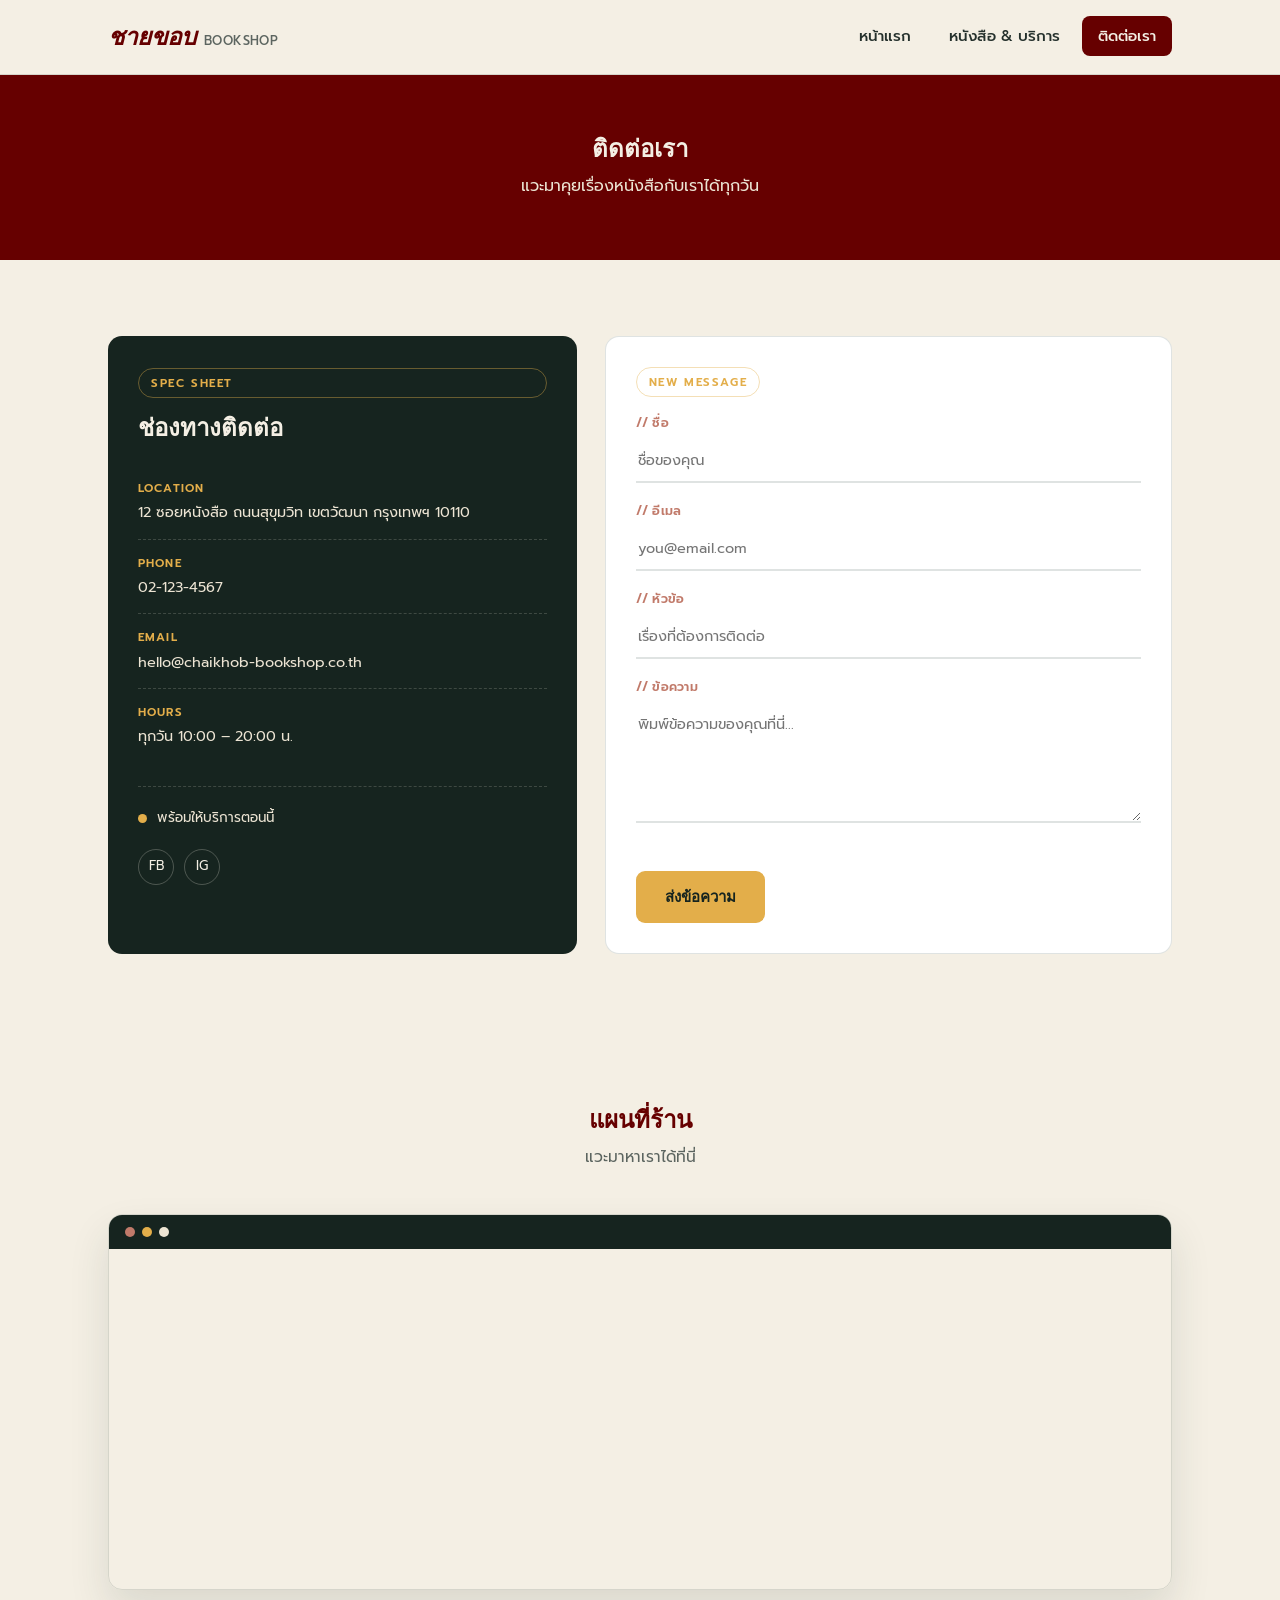
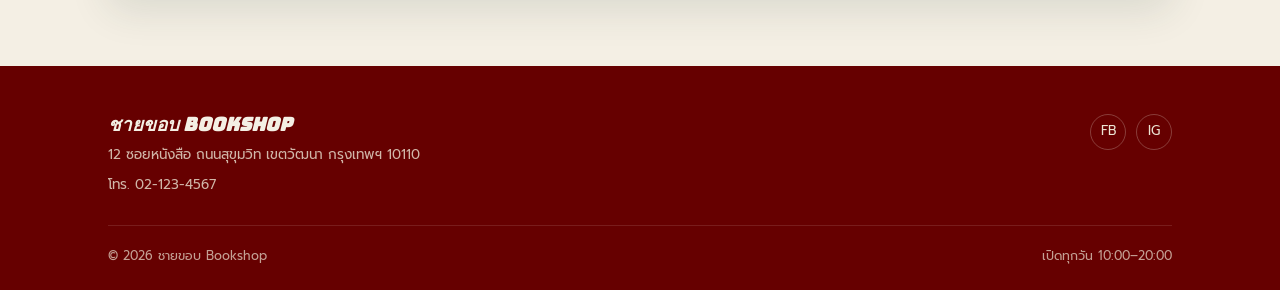
==== contact.html @ 897c46ed "Add files via upload" ====
<!DOCTYPE html>
<html lang="th">
<head>
<meta charset="UTF-8">
<meta name="viewport" content="width=device-width, initial-scale=1.0">
<title>ติดต่อเรา — ชายขอบ Bookshop</title>
<link href="https://fonts.googleapis.com/css2?family=Fraunces:ital,wght@0,600;0,700;1,500&family=Work+Sans:wght@400;500;600&family=IBM+Plex+Mono:wght@500;600&display=swap" rel="stylesheet">

<link rel="preconnect" href="https://fonts.googleapis.com">
<link rel="preconnect" href="https://fonts.gstatic.com" crossorigin>
<link href="https://fonts.googleapis.com/css2?family=Bungee&family=Prompt:ital,wght@0,100;0,200;0,300;0,400;0,500;0,600;0,700;0,800;0,900;1,100;1,200;1,300;1,400;1,500;1,600;1,700;1,800;1,900&display=swap" rel="stylesheet">

<link rel="stylesheet" href="css/style.css">
</head>
<body>

  <header class="site-header">
    <nav class="navbar">
      <a href="index.html" class="brand">ชายขอบ <span class="brand-sub">BOOKSHOP</span></a>
      <ul class="nav-links">
        <li><a href="index.html">หน้าแรก</a></li>
        <li><a href="menu.html">หนังสือ &amp; บริการ</a></li>
        <li><a href="contact.html" class="active">ติดต่อเรา</a></li>
      </ul>
    </nav>
  </header>

  <main>

    <section class="page-header">
      <div class="wrap">
        <h1>ติดต่อเรา</h1>
        <p>แวะมาคุยเรื่องหนังสือกับเราได้ทุกวัน</p>
      </div>
    </section>

    <section class="section contact-section">
      <div class="wrap">
        <div class="contact-console">

          <div class="spec-panel">
            <span class="spec-tag">SPEC SHEET</span>
            <h2 class="spec-title">ช่องทางติดต่อ</h2>

            <ul class="spec-list">
              <li>
                <span class="spec-key">LOCATION</span>
                <span class="spec-val">12 ซอยหนังสือ ถนนสุขุมวิท เขตวัฒนา กรุงเทพฯ 10110</span>
              </li>
              <li>
                <span class="spec-key">PHONE</span>
                <span class="spec-val">02-123-4567</span>
              </li>
              <li>
                <span class="spec-key">EMAIL</span>
                <span class="spec-val">hello@chaikhob-bookshop.co.th</span>
              </li>
              <li>
                <span class="spec-key">HOURS</span>
                <span class="spec-val">ทุกวัน 10:00 – 20:00 น.</span>
              </li>
            </ul>

            <div class="status-line">
              <span class="status-dot" aria-hidden="true"></span>
              พร้อมให้บริการตอนนี้
            </div>

            <div class="spec-social">
              <a href="#" aria-label="Facebook">FB</a>
              <a href="#" aria-label="Instagram">IG</a>
            </div>
          </div>

          <form class="console-form" action="#">
            <span class="spec-tag">NEW MESSAGE</span>
            <div class="form-row">
              <label for="name">// ชื่อ</label>
              <input type="text" id="name" name="name" placeholder="ชื่อของคุณ">
            </div>
            <div class="form-row">
              <label for="email">// อีเมล</label>
              <input type="email" id="email" name="email" placeholder="you@email.com">
            </div>
            <div class="form-row">
              <label for="subject">// หัวข้อ</label>
              <input type="text" id="subject" name="subject" placeholder="เรื่องที่ต้องการติดต่อ">
            </div>
            <div class="form-row">
              <label for="message">// ข้อความ</label>
              <textarea id="message" name="message" placeholder="พิมพ์ข้อความของคุณที่นี่..."></textarea>
            </div>
            <button type="submit" class="btn btn-primary">ส่งข้อความ</button>
          </form>

        </div>
      </div>
    </section>

    <section class="section map-section">
      <div class="wrap">
        <div class="section-head">
          <h2>แผนที่ร้าน</h2>
          <p>แวะมาหาเราได้ที่นี่</p>
        </div>
        <div class="map-frame">
          <div class="map-frame-bar">
            <span class="map-dot dot-a"></span>
            <span class="map-dot dot-b"></span>
            <span class="map-dot dot-c"></span>
          </div>
          <iframe
            src="https://www.google.com/maps?q=Sukhumvit,Bangkok,Thailand&output=embed"
            loading="lazy"
            title="แผนที่ตั้งร้าน"
            referrerpolicy="no-referrer-when-downgrade">
          </iframe>
        </div>
      </div>
    </section>

  </main>

  <footer class="site-footer">
    <div class="wrap">
      <div class="footer-top">
        <div class="footer-brand">
          <h3>ชายขอบ Bookshop</h3>
          <p>12 ซอยหนังสือ ถนนสุขุมวิท เขตวัฒนา กรุงเทพฯ 10110</p>
          <p>โทร. 02-123-4567</p>
        </div>
        <div class="footer-social">
          <a href="#" aria-label="Facebook">FB</a>
          <a href="#" aria-label="Instagram">IG</a>
        </div>
      </div>
      <div class="footer-bottom">
        <span>© 2026 ชายขอบ Bookshop</span>
        <span>เปิดทุกวัน 10:00–20:00</span>
      </div>
    </div>
  </footer>

</body>
</html>
---- css/style.css ----
/* =========================================================
   ชายขอบ Bookshop — style.css
   โทนสีหลัก 3 สี: red-blood green, gold, dusty rose
   ========================================================= */

:root{
  /* โทนสีหลัก (ไม่เกิน 3 สี) */
  --red-blood: #660000;
  --red-blood-deep: #16241f;
  --gold: #e3ae4a;
  --rose: #c17a6a;

  /* สีกลาง (neutral) */
  --cream: #f4efe4;
  --cream-soft: #ece4d3;
  --ink: #24302c;
  --ink-soft: #5c6560;
  --border: rgba(31,58,52,0.14);

  --font-display: "Bungee", sans-serif;
  --font-body: "Prompt", sans-serif;
  --font-mono: "Prompt", sans-serif;
  --font-product: "Oswald", sans-serif;

  --radius: 14px;
  --transition: 0.25s ease;
}

*{ box-sizing: border-box; margin: 0; padding: 0; }

html{ scroll-behavior: smooth; }

body{
  font-family: var(--font-body);
  background: var(--cream);
  color: var(--ink);
  line-height: 1.6;
}

img{ max-width: 100%; display: block; }
a{ color: inherit; text-decoration: none; }
ul{ list-style: none; }

.wrap{
  max-width: 1120px;
  margin: 0 auto;
  padding: 0 28px;
}

h1, h2, h3, h4{
  font-family: var(--font-display);
  color: var(--red-blood);
  line-height: 1.2;
}

/* =========================================================
   NAVBAR  (ใช้ Flexbox จุดที่ 1)
   ========================================================= */

.site-header{
  position: sticky;
  top: 0;
  z-index: 100;
  background: var(--cream);
  border-bottom: 1px solid var(--border);
}

.navbar{
  display: flex;
  align-items: center;
  justify-content: space-between;
  padding: 18px 28px;
  max-width: 1120px;
  margin: 0 auto;
}

.brand{
  font-family: var(--font-display);
  font-weight: 700;
  font-size: 24px;
  font-style: italic;
  color: var(--red-blood);
  display: flex;
  align-items: baseline;
  gap: 8px;
}

.brand .brand-sub{
  font-family: var(--font-body);
  font-style: normal;
  font-weight: 500;
  font-size: 12.5px;
  color: var(--ink-soft);
  letter-spacing: 0.03em;
}

.nav-links{
  display: flex;
  gap: 6px;
}

.nav-links a{
  padding: 9px 16px;
  border-radius: 8px;
  font-size: 15px;
  font-weight: 500;
  color: var(--ink);
  transition: background var(--transition), color var(--transition);
}

.nav-links a:hover,
.nav-links a.active{
  background: var(--red-blood);
  color: var(--cream);
}

/* =========================================================
   HERO SECTION  (ใช้ Flexbox จุดที่ 2)
   ========================================================= */

.hero{
  background: var(--red-blood);
  color: var(--cream);
}

.hero .wrap{
  display: flex;
  align-items: center;
  gap: 48px;
  padding-top: 72px;
  padding-bottom: 72px;
}

.hero-text{ flex: 1.1; }
.hero-image{ flex: 0.9; position: relative; }

.eyebrow{
  display: inline-block;
  font-family: var(--font-mono);
  font-size: 12.5px;
  letter-spacing: 0.08em;
  color: var(--gold);
  border: 1px solid rgba(227,174,74,0.4);
  padding: 6px 14px;
  border-radius: 999px;
  margin-bottom: 20px;
}

.hero h1{
  color: var(--cream);
  font-size: clamp(32px, 4.4vw, 48px);
  max-width: 480px;
}

.hero p{
  color: var(--cream-soft);
  max-width: 440px;
  margin-top: 18px;
  font-size: 16px;
}

.btn{
  display: inline-flex;
  align-items: center;
  justify-content: center;
  padding: 13px 28px;
  border-radius: 9px;
  font-weight: 600;
  font-size: 15px;
  border: 1px solid transparent;
  cursor: pointer;
  transition: transform var(--transition), background var(--transition), color var(--transition), box-shadow var(--transition);
}

.btn-primary{
  background: var(--gold);
  color: var(--red-blood-deep);
  margin-top: 30px;
}
.btn-primary:hover{
  transform: translateY(-2px);
  box-shadow: 0 10px 24px rgba(227,174,74,0.35);
}

.btn-outline{
  border-color: var(--cream);
  color: var(--cream);
  background: transparent;
}
.btn-outline:hover{
  background: var(--cream);
  color: var(--red-blood);
}

/* =========================================================
   FEATURES SECTION  (ใช้ Grid จุดที่ 1)
   ========================================================= */

.section{
  
  padding: 76px 0;
}

.section-head{
  text-align: center;
  max-width: 560px;
  margin: 0 auto 44px;
}

.section-head p{
  color: var(--ink-soft);
  margin-top: 10px;
  font-size: 15.5px;
}

.feature-grid{
  display: grid;
  grid-template-columns: repeat(2, 2fr);
  gap: 26px;
}

a.feature-card{
  display: block;
}

.feature-card.card-1 {
  background-image: url("../images/product/amd-r7-9800x3d.png");
  background-size: 80%;
  background-position: 140% 50%;
  background-repeat: no-repeat;
}

.feature-card.card-2 {
  background-image: url("../images/product/geforce-rtx-5060-8gb.png");
  background-size: 90%;
  background-position: 360% 40%;
  background-repeat: no-repeat;
}

.feature-card.card-3 {
  background-image: url("../images/product/kingston-fury-16gb-ddr4.png");
  background-size: 60%;
  background-position: 100% 70%;
  background-repeat: no-repeat;
}

.feature-card.card-4 {
  background-image: url("../images/product/hyperx-cloud-3-wireless.png");
  background-size: 70%;
  background-position: 120% 50%;
  background-repeat: no-repeat;
}

.feature-card{
  position: relative;
  background: #fff;
  background-color: var(--cream);
  border: 1px solid var(--border);
  border-radius: var(--radius);
  padding: 30px 26px;
  overflow: hidden;
  transition: transform var(--transition), box-shadow var(--transition);
}

.feature-card:hover{
  transform: translateY(-6px);
  box-shadow: 0 20px 40px rgba(31,58,52,0.12);
}



/* dog-ear corner fold — ใช้ซ้ำเป็นลายเซ็นบนการ์ดทุกใบ */
.feature-card::after,
.product-card::after{
  content: "";
  position: absolute;
  top: 0; right: 0;
  width: 0; height: 0;
  border-style: solid;
  border-width: 0 22px 22px 0;
  border-color: transparent var(--cream-soft) transparent transparent;
  transition: border-width var(--transition);
}

.feature-card:hover::after,
.product-card:hover::after{
  border-width: 0 30px 30px 0;
}

.feature-card img{
  width: 56px;
  height: 56px;
  margin-bottom: 18px;
}

.feature-card h3{
  font-family: var(--font-mono);
  font-size: 19px;
  margin-bottom: 8px;
}

.feature-card p{
  color: var(--ink-soft);
  font-size: 14.5px;
}


/* =========================================================
   TESTIMONIALS
   ========================================================= */

.testimonials{
  background: var(--cream-soft);
}

.testimonial-grid{
  display: grid;
  grid-template-columns: repeat(2, 1fr);
  gap: 24px;
}

.testimonial-card{
  background: #fff;
  border-radius: var(--radius);
  padding: 28px;
  border: 1px solid var(--border);
}

.testimonial-card p.quote{
  font-family: var(--font-display);
  font-style: italic;
  font-size: 17.5px;
  color: var(--red-blood);
  margin-bottom: 20px;
}

.testimonial-person{
  display: flex;
  align-items: center;
  gap: 12px;
}

.testimonial-person img{
  width: 46px;
  height: 46px;
  border-radius: 50%;
  border: 2px solid var(--gold);
}

.testimonial-person .name{
  font-weight: 600;
  font-size: 14.5px;
}
.testimonial-person .role{
  font-size: 12.5px;
  color: var(--ink-soft);
}

/* =========================================================
   CTA SECTION  (สีพื้นหลังต่างจาก section อื่น)
   ========================================================= */

.cta{
  background: var(--rose);
  text-align: center;
  padding: 70px 0;
}

.cta h2{ color: var(--cream); }

.cta p{
  color: var(--cream);
  opacity: 0.9;
  max-width: 460px;
  margin: 14px auto 0;
}

.cta .btn-primary{
  background: var(--red-blood);
  color: var(--cream);
}
.cta .btn-primary:hover{
  box-shadow: 0 10px 24px rgba(22,36,31,0.35);
}

/* =========================================================
   FOOTER
   ========================================================= */

.site-footer{
  background: var(--red-blood);
  color: var(--cream-soft);
  padding: 48px 0 24px;
}

.footer-top{
  display: flex;
  justify-content: space-between;
  flex-wrap: wrap;
  gap: 30px;
  padding-bottom: 30px;
  border-bottom: 1px solid rgba(244,239,228,0.12);
}

.footer-brand h3{
  color: var(--cream);
  font-style: italic;
}

.footer-brand p{
  font-size: 13.5px;
  color: var(--cream-soft);
  opacity: 0.8;
  margin-top: 8px;
}

.footer-social{
  display: flex;
  gap: 10px;
}

.footer-social a{
  width: 36px;
  height: 36px;
  border-radius: 50%;
  border: 1px solid rgba(244,239,228,0.25);
  display: flex;
  align-items: center;
  justify-content: center;
  font-size: 13px;
  transition: background var(--transition), border-color var(--transition);
}
.footer-social a:hover{
  background: var(--gold);
  color: var(--red-blood-deep);
  border-color: var(--gold);
}

.footer-bottom{
  display: flex;
  justify-content: space-between;
  padding-top: 20px;
  font-size: 12.5px;
  opacity: 0.7;
  flex-wrap: wrap;
  gap: 8px;
}

/* =========================================================
   PAGE HEADER (menu.html / contact.html)
   ========================================================= */

.page-header{
  background: var(--red-blood);
  color: var(--cream);
  padding: 60px 0;
  text-align: center;
}
.page-header h1{ color: var(--cream); }
.page-header p{ color: var(--cream-soft); margin-top: 10px; }

/* =========================================================
   PRODUCT GRID (menu.html)  — ใช้ Grid จุดที่ 2
   ========================================================= */

.product-grid{
  display: grid;
  grid-template-columns: repeat(3, 1fr);
  gap: 26px;
}

.product-card{
  scroll-margin-top: 350px; /* แก้ตำแหน่งลิ้งค์ไม่ตรงสินค้า */

  position: relative;
  background: #fff;
  border: 1px solid var(--border);
  border-radius: var(--radius);
  overflow: hidden;
  transition: transform var(--transition), box-shadow var(--transition);
}

.product-card:hover{
  transform: translateY(-6px);
  box-shadow: 0 20px 40px rgba(31,58,52,0.14);
}

.product-media{
    background: var(--cream-soft);
    height: 280px;
    display: flex;
    justify-content: center;
    align-items: center;

    overflow: hidden;
}

.product-media img{
    width: 100%;
    height: 100%;
    object-fit: cover;
}

.product-body{
  padding: 18px 20px 22px;
}

.product-body h3{
  font-family: var(--font-product);
  font-weight: 1000;
  font-size: 17px;
  margin-bottom: 6px;
}

.product-body p.desc{
  font-size: 13.5px;
  color: var(--ink-soft);
  margin-bottom: 14px;
}

.product-footer{
  display: flex;
  align-items: center;
  justify-content: space-between;
  border-top: 1px solid var(--border);
  padding-top: 14px;
}

.price{
  font-family: var(--font-mono);
  font-weight: 600;
  color: var(--red-blood);
}

.old-price{
    margin-left: px;
    font-size: 13px;
    color: #888;
    text-decoration: line-through;
}

.discount{
    margin-left: 10px;
    color: red;
    font-size: 13px;
    font-weight: 600;
}

.add-btn{
  font-family: inherit;
  font-size: 13px;
  font-weight: 600;
  padding: 8px 14px;
  border: none;
  border-radius: 8px;
  background: var(--cream-soft);
  color: inherit;
  cursor: pointer;
  transition: background var(--transition), color var(--transition);
}
.add-btn:hover{
  background: var(--gold);
  color: var(--red-blood-deep);
}



/* =========================================================
   CONTACT PAGE — "spec sheet / console" layout
   แทนที่เลย์เอาต์ ไอคอน+ฟอร์ม แบบเดิม ด้วยธีมสเปคสินค้า/คอนโซล
   ให้เข้ากับร้านฮาร์ดแวร์-เกมมิ่งเกียร์
   ========================================================= */

.contact-console{
  display: grid;
  grid-template-columns: 0.95fr 1.15fr;
  gap: 28px;
  align-items: stretch;
}

.spec-tag{
  display: inline-block;
  font-family: var(--font-mono);
  font-size: 11.5px;
  font-weight: 600;
  letter-spacing: 0.14em;
  color: var(--gold);
  border: 1px solid rgba(227,174,74,0.4);
  padding: 5px 12px;
  border-radius: 999px;
  margin-bottom: 16px;
}

/* left: spec panel, styled like a hardware spec label */
.spec-panel{
  background: var(--red-blood-deep);
  color: var(--cream);
  border-radius: var(--radius);
  padding: 32px 30px;
  display: flex;
  flex-direction: column;
}

.spec-title{
  color: var(--cream);
  font-size: 24px;
  margin-bottom: 22px;
}

.spec-list{
  display: flex;
  flex-direction: column;
}

.spec-list li{
  display: flex;
  flex-direction: column;
  gap: 4px;
  padding: 14px 0;
  border-top: 1px dashed rgba(244,239,228,0.18);
}

.spec-list li:first-child{ border-top: none; }

.spec-key{
  font-family: var(--font-mono);
  font-size: 11.5px;
  font-weight: 600;
  letter-spacing: 0.1em;
  color: var(--gold);
}

.spec-val{
  font-size: 14.5px;
  color: var(--cream-soft);
}

.status-line{
  display: flex;
  align-items: center;
  gap: 10px;
  margin-top: 24px;
  padding-top: 20px;
  border-top: 1px dashed rgba(244,239,228,0.18);
  font-size: 13.5px;
  color: var(--cream-soft);
}

.status-dot{
  width: 9px;
  height: 9px;
  border-radius: 50%;
  background: var(--gold);
  box-shadow: 0 0 0 0 rgba(227,174,74,0.6);
  animation: status-pulse 2s infinite;
  flex-shrink: 0;
}

@keyframes status-pulse{
  0%   { box-shadow: 0 0 0 0 rgba(227,174,74,0.55); }
  70%  { box-shadow: 0 0 0 8px rgba(227,174,74,0); }
  100% { box-shadow: 0 0 0 0 rgba(227,174,74,0); }
}

.spec-social{
  display: flex;
  gap: 10px;
  margin-top: 20px;
}

.spec-social a{
  width: 36px;
  height: 36px;
  border-radius: 50%;
  border: 1px solid rgba(244,239,228,0.25);
  display: flex;
  align-items: center;
  justify-content: center;
  font-size: 13px;
  color: var(--cream);
  transition: background var(--transition), border-color var(--transition), color var(--transition);
}
.spec-social a:hover{
  background: var(--gold);
  color: var(--red-blood-deep);
  border-color: var(--gold);
}

/* right: form styled like a console / input log rather than a boxed card */
.console-form{
  background: #fff;
  border: 1px solid var(--border);
  border-radius: var(--radius);
  padding: 30px;
}

.console-form .form-row{
  margin-bottom: 18px;
  display: flex;
  flex-direction: column;
  gap: 6px;
}

.console-form .form-row label{
  font-family: var(--font-mono);
  font-size: 12.5px;
  font-weight: 600;
  color: var(--rose);
  letter-spacing: 0.02em;
}

.console-form .form-row input,
.console-form .form-row textarea{
  font-family: var(--font-body);
  padding: 10px 2px;
  border: none;
  border-bottom: 2px solid var(--border);
  border-radius: 0;
  background: transparent;
  font-size: 14.5px;
  color: var(--ink);
  transition: border-color var(--transition);
}

.console-form .form-row input:focus,
.console-form .form-row textarea:focus{
  outline: none;
  border-bottom-color: var(--gold);
}

.console-form .form-row textarea{
  resize: vertical;
  min-height: 120px;
}

/* map framed like a device/monitor bezel */
.map-frame{
  border-radius: var(--radius);
  overflow: hidden;
  border: 1px solid var(--border);
  box-shadow: 0 20px 40px rgba(31,58,52,0.12);
}

.map-frame-bar{
  background: var(--red-blood-deep);
  display: flex;
  gap: 7px;
  padding: 12px 16px;
}

.map-dot{
  width: 10px;
  height: 10px;
  border-radius: 50%;
}
.map-dot.dot-a{ background: var(--rose); }
.map-dot.dot-b{ background: var(--gold); }
.map-dot.dot-c{ background: var(--cream-soft); }

.map-frame iframe{
  width: 100%;
  height: 340px;
  border: 0;
  display: block;
}

@media (max-width: 860px){
  .contact-console{ grid-template-columns: 1fr; }
}

/* =========================================================
   PRODUCT DETAIL POPUP (menu.html)
   ========================================================= */

.product-modal{
  display: none;
  position: fixed;
  inset: 0;
  z-index: 200;
  align-items: center;
  justify-content: center;
  padding: 20px;
}

.product-modal.is-open{
  display: flex;
}

.product-modal-backdrop{
  position: absolute;
  inset: 0;
  background: rgba(22,36,31,0.55);
}

.product-modal-panel{
  position: relative;
  background: var(--cream);
  border-radius: var(--radius);
  max-width: 560px;
  width: 100%;
  max-height: 85vh;
  overflow-y: auto;
  box-shadow: 0 30px 60px rgba(0,0,0,0.3);
}

.product-modal-close{
  position: absolute;
  top: 14px;
  right: 14px;
  width: 34px;
  height: 34px;
  border: none;
  border-radius: 50%;
  background: #fff;
  color: var(--red-blood);
  font-size: 20px;
  line-height: 1;
  cursor: pointer;
  transition: background var(--transition), color var(--transition);
}
.product-modal-close:hover{
  background: var(--gold);
  color: var(--red-blood-deep);
}

.product-modal-media{
  background: var(--cream-soft);
  height: 260px;
  display: flex;
  align-items: center;
  justify-content: center;
  border-radius: var(--radius) var(--radius) 0 0;
  overflow: hidden;
}

.product-modal-media img{
  width: 100%;
  height: 100%;
  object-fit: cover;
}

.product-modal-body{
  padding: 26px 28px 30px;
}

.product-modal-body h3{
  font-size: 19px;
  margin-bottom: 10px;
}

.product-modal-body .desc{
  color: var(--ink-soft);
  font-size: 14.5px;
  margin-bottom: 18px;
}

.product-modal-price{
  display: flex;
  align-items: center;
  gap: 10px;
  margin-bottom: 22px;
}

.product-modal-price .price{
  font-size: 18px;
}

.product-modal-body .btn{
  margin-top: 0;
  width: 100%;
}

/* =========================================================
   RESPONSIVE
   ========================================================= */

@media (max-width: 860px){
  .hero .wrap{ flex-direction: column; }
  .hero-text, .hero-image{ flex: none; width: 100%; }
  .feature-grid,
  .product-grid{ grid-template-columns: repeat(2, 1fr); }
  .testimonial-grid{ grid-template-columns: 1fr; }
  .contact-layout{ flex-direction: column; }
}

@media (max-width: 620px){
  .navbar{ flex-direction: column; gap: 12px; padding: 16px 20px; }
  .nav-links{ flex-wrap: wrap; justify-content: center; }
  .feature-grid,
  .product-grid{ grid-template-columns: 1fr; }
  .footer-top, .footer-bottom{ flex-direction: column; text-align: center; align-items: center; }
}

@media (prefers-reduced-motion: reduce){
  *{ transition: none !important; scroll-behavior: auto !important; animation: none !important; }
}
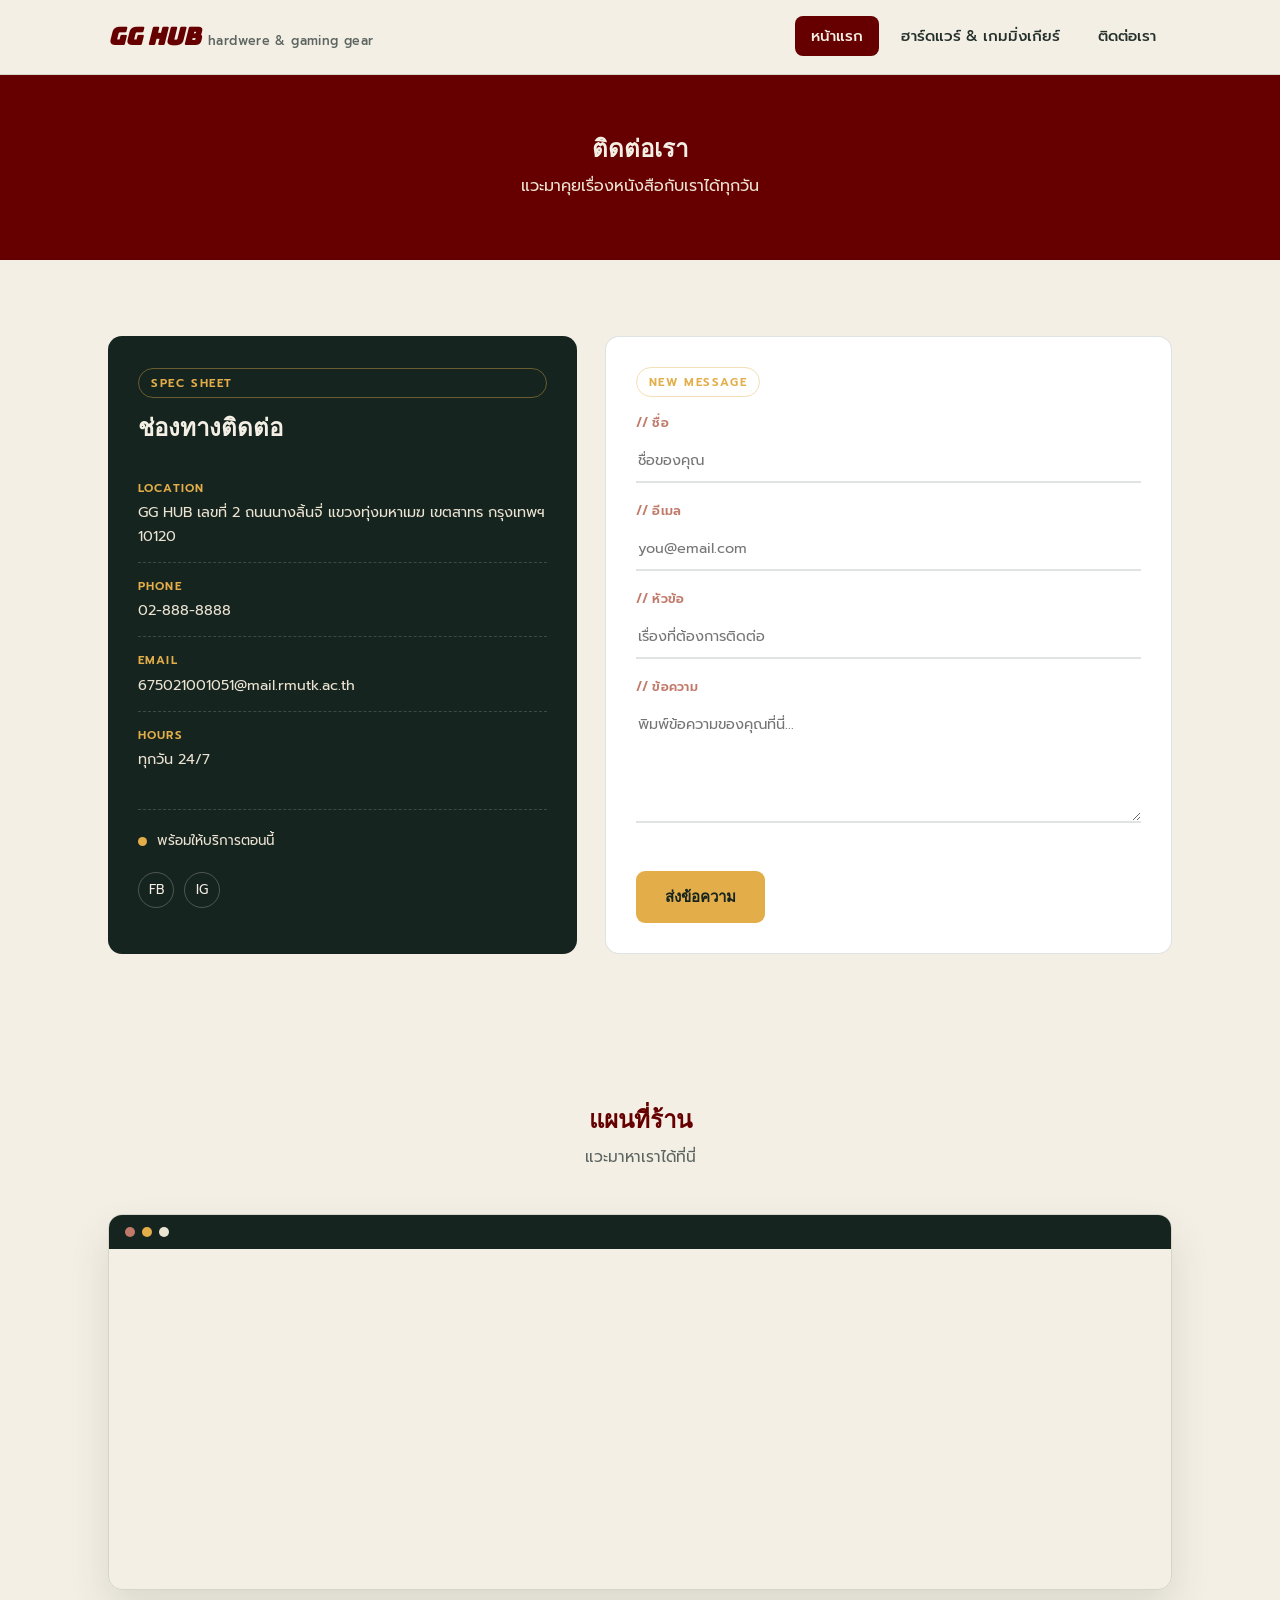
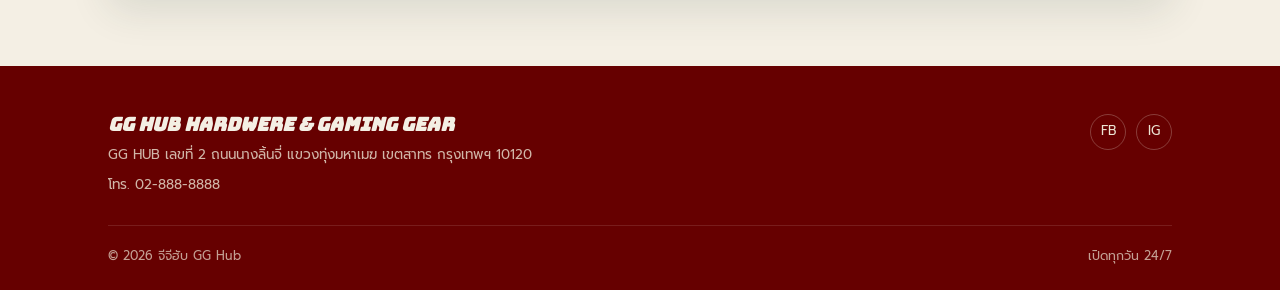
==== commit 27aec4e6: "Add files via upload" ====
--- a/contact.html
+++ b/contact.html
@@ -3,7 +3,7 @@
 <head>
 <meta charset="UTF-8">
 <meta name="viewport" content="width=device-width, initial-scale=1.0">
-<title>ติดต่อเรา — ชายขอบ Bookshop</title>
+<title>ติดต่อเรา — GG Hub</title>
 <link href="https://fonts.googleapis.com/css2?family=Fraunces:ital,wght@0,600;0,700;1,500&family=Work+Sans:wght@400;500;600&family=IBM+Plex+Mono:wght@500;600&display=swap" rel="stylesheet">
 
 <link rel="preconnect" href="https://fonts.googleapis.com">
@@ -16,11 +16,11 @@
 
   <header class="site-header">
     <nav class="navbar">
-      <a href="index.html" class="brand">ชายขอบ <span class="brand-sub">BOOKSHOP</span></a>
+      <a href="index.html" class="brand">GG Hub <span class="brand-sub">hardwere & gaming gear</span></a>
       <ul class="nav-links">
-        <li><a href="index.html">หน้าแรก</a></li>
-        <li><a href="menu.html">หนังสือ &amp; บริการ</a></li>
-        <li><a href="contact.html" class="active">ติดต่อเรา</a></li>
+        <li><a href="index.html" class="active">หน้าแรก</a></li>
+        <li><a href="menu.html">ฮาร์ดแวร์ &amp; เกมมิ่งเกียร์</a></li>
+        <li><a href="contact.html">ติดต่อเรา</a></li>
       </ul>
     </nav>
   </header>
@@ -45,19 +45,19 @@
             <ul class="spec-list">
               <li>
                 <span class="spec-key">LOCATION</span>
-                <span class="spec-val">12 ซอยหนังสือ ถนนสุขุมวิท เขตวัฒนา กรุงเทพฯ 10110</span>
+                <span class="spec-val">GG HUB เลขที่ 2 ถนนนางลิ้นจี่ แขวงทุ่งมหาเมฆ เขตสาทร กรุงเทพฯ 10120</span>
               </li>
               <li>
                 <span class="spec-key">PHONE</span>
-                <span class="spec-val">02-123-4567</span>
+                <span class="spec-val">02-888-8888</span>
               </li>
               <li>
                 <span class="spec-key">EMAIL</span>
-                <span class="spec-val">hello@chaikhob-bookshop.co.th</span>
+                <span class="spec-val">675021001051@mail.rmutk.ac.th</span>
               </li>
               <li>
                 <span class="spec-key">HOURS</span>
-                <span class="spec-val">ทุกวัน 10:00 – 20:00 น.</span>
+                <span class="spec-val">ทุกวัน 24/7</span>
               </li>
             </ul>
 
@@ -67,8 +67,8 @@
             </div>
 
             <div class="spec-social">
-              <a href="#" aria-label="Facebook">FB</a>
-              <a href="#" aria-label="Instagram">IG</a>
+              <a href="https://www.facebook.com/jiramate.882851" aria-label="Facebook">FB</a>
+              <a href="https://www.instagram.com/7irxmt.t/" aria-label="Instagram">IG</a>
             </div>
           </div>
 
@@ -110,9 +110,9 @@
             <span class="map-dot dot-c"></span>
           </div>
           <iframe
-            src="https://www.google.com/maps?q=Sukhumvit,Bangkok,Thailand&output=embed"
+            src="https://www.google.com/maps/embed?pb=!1m16!1m12!1m3!1d484.51128324840397!2d100.53765106343619!3d13.71298255152734!2m3!1f0!2f0!3f0!3m2!1i1024!2i768!4f13.1!2m1!1sutk!5e0!3m2!1sth!2sth!4v1784997346362!5m2!1sth!2sth"
             loading="lazy"
-            title="แผนที่ตั้งร้าน"
+            title="แผนที่ร้าน"
             referrerpolicy="no-referrer-when-downgrade">
           </iframe>
         </div>
@@ -125,18 +125,18 @@
     <div class="wrap">
       <div class="footer-top">
         <div class="footer-brand">
-          <h3>ชายขอบ Bookshop</h3>
-          <p>12 ซอยหนังสือ ถนนสุขุมวิท เขตวัฒนา กรุงเทพฯ 10110</p>
-          <p>โทร. 02-123-4567</p>
+          <h3>GG Hub hardwere & gaming gear</h3>
+          <p>GG HUB เลขที่ 2 ถนนนางลิ้นจี่ แขวงทุ่งมหาเมฆ เขตสาทร กรุงเทพฯ 10120</p>
+          <p>โทร. 02-888-8888</p>
         </div>
         <div class="footer-social">
-          <a href="#" aria-label="Facebook">FB</a>
-          <a href="#" aria-label="Instagram">IG</a>
+          <a href="https://www.facebook.com/jiramate.882851" aria-label="Facebook">FB</a>
+          <a href="https://www.instagram.com/7irxmt.t/" aria-label="Instagram">IG</a>
         </div>
       </div>
       <div class="footer-bottom">
-        <span>© 2026 ชายขอบ Bookshop</span>
-        <span>เปิดทุกวัน 10:00–20:00</span>
+        <span>© 2026 จีจีฮับ GG Hub</span>
+        <span>เปิดทุกวัน 24/7</span>
       </div>
     </div>
   </footer>
